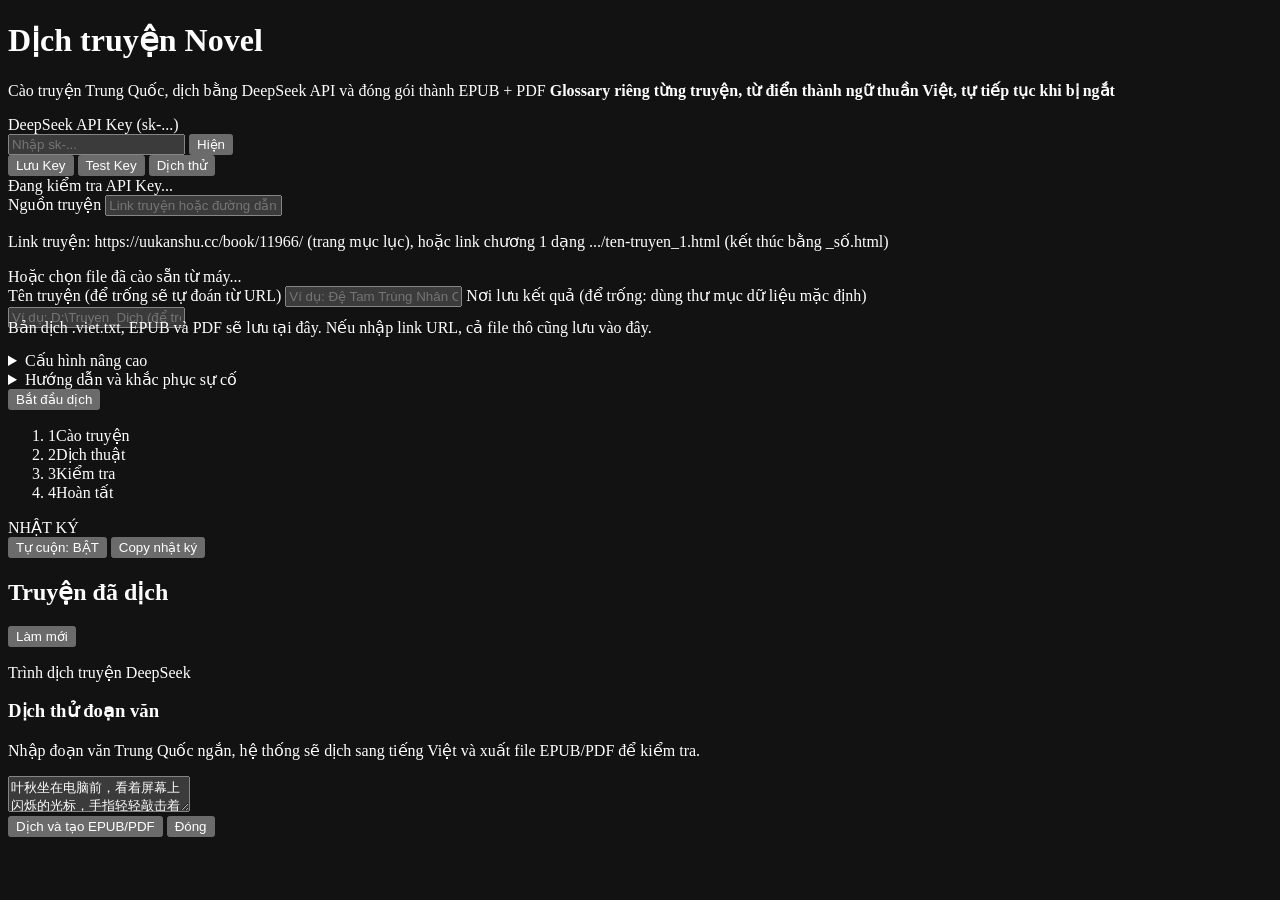
==== web/index.html @ 8a4da6ee "feat: add PDF generation support alongside EPUB for translated novels" ====
<!doctype html>
<html lang="vi">
<head>
    <meta charset="utf-8">
    <meta name="viewport" content="width=device-width, initial-scale=1, viewport-fit=cover">
    <meta name="color-scheme" content="dark">
    <meta name="theme-color" content="#0d0f17">
    <title>Trình dịch truyện DeepSeek</title>
    <link rel="icon" type="image/svg+xml" href="/assets/favicon.svg">
    <link rel="stylesheet" href="/assets/fonts/fonts.css">
    <link rel="stylesheet" href="/assets/app.css">
</head>
<body>
    <main class="container" id="app">
        <h1>Dịch truyện Novel</h1>
        <p class="subtitle">
            Cào truyện Trung Quốc, dịch bằng DeepSeek API và đóng gói thành EPUB + PDF
            <strong>Glossary riêng từng truyện, từ điển thành ngữ thuần Việt, tự tiếp tục khi bị ngắt</strong>
        </p>

        <div id="key-warning" class="result-box error key-warning" role="alert" hidden>
            <strong>Thiếu DEEPSEEK_API_KEY.</strong>
            Nhập API Key vào ô bên dưới rồi bấm <strong>Lưu Key</strong> để bắt đầu dịch.
        </div>

        <section class="card" aria-labelledby="key-label">
            <label id="key-label" for="api_key_input">DeepSeek API Key (sk-...)</label>
            <form class="key-row" id="key-form" autocomplete="off">
                <div class="key-field">
                    <input type="password" autocomplete="off" id="api_key_input" placeholder="Nhập sk-..." spellcheck="false">
                    <button type="button" class="key-toggle" id="btn-toggle-key" aria-controls="api_key_input" aria-pressed="false">Hiện</button>
                </div>
                <div class="key-actions">
                    <button type="button" class="btn-small primary" id="btn-save-key">Lưu Key</button>
                    <button type="button" class="btn-small" id="btn-test-key">Test Key</button>
                    <button type="button" class="btn-small accent" id="btn-test-translate">Dịch thử</button>
                </div>
            </form>
            <div class="key-status-row">
                <div class="key-status" id="key-status" role="status">Đang kiểm tra API Key...</div>
                <button type="button" class="console-btn" id="btn-copy-key-error" hidden>Copy lỗi</button>
            </div>
        </section>

        <form id="f">
            <label for="input_source">Nguồn truyện</label>
            <input name="input" id="input_source" placeholder="Link truyện hoặc đường dẫn file .txt thô" aria-describedby="source-hint" required>
            <p class="hint source-hint" id="source-hint">Link truyện: https://uukanshu.cc/book/11966/ (trang mục lục), hoặc link chương 1 dạng .../ten-truyen_1.html (kết thúc bằng _số.html)</p>
            <div class="file-upload-row">
                <label for="raw_file_input">Hoặc chọn file đã cào sẵn từ máy...</label>
                <input type="file" id="raw_file_input" accept=".txt,text/plain" hidden>
                <div class="file-status" id="raw_file_status" role="status" hidden></div>
            </div>

            <section class="cost-estimate" id="cost-estimate" aria-labelledby="cost-estimate-title" hidden>
                <h2 id="cost-estimate-title">Ước tính chi phí dịch toàn bộ</h2>
                <div class="cost-estimate-grid">
                    <div><span class="cost-label">Đã cào</span><strong id="estimate-crawled">-</strong></div>
                    <div><span class="cost-label">Tổng số chương</span><strong id="estimate-chapters">-</strong></div>
                    <div><span class="cost-label">Số ký tự nguồn</span><strong id="estimate-chars">-</strong></div>
                    <div class="cost-estimate-price"><span class="cost-label">Khoảng tiền</span><strong id="estimate-total">-</strong></div>
                </div>
                <div class="cost-estimate-balance" id="estimate-balance-row" hidden>
                    <span class="cost-label">Số dư API Key hiện có</span>
                    <strong id="estimate-balance">-</strong>
                    <span class="cost-estimate-balance-detail" id="estimate-balance-detail"></span>
                </div>
                <p class="cost-estimate-remaining" id="estimate-remaining" hidden></p>
                <ul class="cost-estimate-warnings" id="estimate-warnings"></ul>
            </section>

            <label for="title_input">Tên truyện <span class="label-hint">(để trống sẽ tự đoán từ URL)</span></label>
            <input name="title" id="title_input" placeholder="Ví dụ: Đệ Tam Trùng Nhân Cách">

            <label for="output_dir_input">Nơi lưu kết quả <span class="label-hint">(để trống: dùng thư mục dữ liệu mặc định)</span></label>
            <div class="dir-row">
                <input name="output_dir" id="output_dir_input" placeholder="Ví dụ: D:\Truyen_Dich (để trống: dùng mặc định)" spellcheck="false">
                <button type="button" class="btn-small" id="btn-pick-dir" hidden>Chọn thư mục</button>
            </div>
            <p class="hint" style="margin-top:-10px;margin-bottom:14px">Bản dịch .viet.txt, EPUB và PDF sẽ lưu tại đây. Nếu nhập link URL, cả file thô cũng lưu vào đây.</p>

            <details>
                <summary>Cấu hình nâng cao</summary>
                <div class="details-body">
                    <div class="advanced-grid">
                        <div>
                            <label for="author_input">Tác giả</label>
                            <input name="author" id="author_input" placeholder="Ví dụ: Thường Thư Hân">
                        </div>
                        <div>
                            <label for="model_select">Model dịch</label>
                            <select name="model" id="model_select">
                                <option value="deepseek-flash">deepseek-flash (khuyên dùng)</option>
                                <option value="deepseek-v4-pro">deepseek-v4-pro (đắt hơn ~3 lần)</option>
                            </select>
                        </div>
                        <div>
                            <label for="effort_select">Mức suy luận</label>
                            <select name="reasoning_effort" id="effort_select">
                                <option value="medium" selected>Trung bình (khuyên dùng)</option>
                                <option value="low">Thấp (rẻ hơn ~15%, thành ngữ kém hơn)</option>
                                <option value="max">Tối đa (chậm, đắt)</option>
                            </select>
                        </div>
                        <div>
                            <label for="workers_input">Số luồng dịch song song</label>
                            <input type="number" name="workers" id="workers_input" min="1" max="10" value="1">
                        </div>
                        <div>
                            <label for="temperature_input">Độ sáng tạo (Temperature)</label>
                            <input type="number" name="temperature" id="temperature_input" step="0.1" min="0" max="2" value="1.3">
                        </div>

                        <div class="col-span-2 stream-box">
                            <div class="checkbox-group">
                                <input type="checkbox" name="stream_mode" id="stream_mode">
                                <label for="stream_mode">Dịch theo số chương chưa dịch</label>
                            </div>
                            <p class="hint">Quét từ chương 1, bỏ qua chương đã dịch và dừng khi đủ số chương mới.</p>
                            <div class="stream-limit" id="stream-chapters-row" hidden>
                                <label for="chapters_input">Số chương cần dịch thêm:</label>
                                <input type="number" name="chapters" id="chapters_input" min="0" max="9999" value="20">
                                <span class="hint">(0 = đến hết)</span>
                            </div>
                        </div>

                        <div class="col-span-2">
                            <div class="checkbox-group">
                                <input type="checkbox" name="allow_peak" id="allow_peak">
                                <label for="allow_peak">Cho phép dịch trong giờ cao điểm (giá gấp đôi)</label>
                            </div>
                            <div class="checkbox-group">
                                <input type="checkbox" name="no_style_detect" id="no_style_detect">
                                <label for="no_style_detect">Không tự động phân tích văn phong</label>
                            </div>
                            <div class="checkbox-group">
                                <input type="checkbox" name="no_thinking" id="no_thinking">
                                <label for="no_thinking">Tắt Thinking Mode (không khuyến khích: thành ngữ sai nghĩa, sót chữ Hán)</label>
                            </div>
                        </div>
                    </div>
                </div>
            </details>

            <details>
                <summary>Hướng dẫn và khắc phục sự cố</summary>
                <div class="details-body help" id="help-body">
                    <div class="help-block">
                        <strong>Tự động khôi phục (Resume)</strong>
                        <p>Nếu cào hoặc dịch bị dừng giữa chừng (mất mạng, tắt app...), chỉ cần nhập lại thông tin cũ và bấm chạy lại. Các chương đã xong được giữ nguyên, hệ thống tiếp tục từ chương dang dở. Thông tin lần chạy trước được nhớ sẵn trong ô nhập.</p>
                    </div>
                    <div class="help-block" id="help-termux" hidden>
                        <strong>Kiểm tra tiến trình chạy ẩn (Termux)</strong>
                        <p>Mở cửa sổ Termux mới và nhập lệnh để kiểm tra Python có đang chạy không:</p>
                        <code>ps -ef | grep python</code>
                        <p>Xem nhật ký mới nhất:</p>
                        <code>tail -n 20 ~/novel/pipeline_*.log</code>
                        <p>Tắt cưỡng bức:</p>
                        <code>pkill -f python</code>
                    </div>
                    <div class="help-block" id="help-termux-files" hidden>
                        <strong>Lấy file EPUB/PDF ra điện thoại (Termux)</strong>
                        <p>Mọi file nằm trong thư mục <code class="inline">~/novel</code>. Đưa EPUB/PDF ra thư mục Download:</p>
                        <code>cp ~/novel/*.{epub,pdf} /sdcard/Download/</code>
                    </div>
                    <div class="help-block" id="help-desktop" hidden>
                        <strong>Vị trí lưu file (máy tính)</strong>
                        <p>Truyện thô, bản dịch, EPUB và PDF nằm trong thư mục: <code class="inline" id="help-data-dir"></code></p>
                        <p>Bấm "Mở thư mục dữ liệu" ở cuối trang để mở nhanh. EPUB và PDF đã dịch cũng hiện trong mục "Truyện đã dịch" bên dưới để tải về.</p>
                    </div>
                </div>
            </details>

            <div class="btn-group">
                <button type="submit" class="btn btn-start" id="btn-start">Bắt đầu dịch</button>
                <button type="button" class="btn btn-stop" id="btn-stop" hidden>Dừng lại</button>
            </div>
        </form>

        <ol class="steps" id="step-indicator" aria-label="Các bước xử lý">
            <li class="step" id="step-crawl"><span class="step-dot">1</span><span class="step-label">Cào truyện</span></li>
            <li class="step" id="step-translate"><span class="step-dot">2</span><span class="step-label">Dịch thuật</span></li>
            <li class="step" id="step-validate"><span class="step-dot">3</span><span class="step-label">Kiểm tra</span></li>
            <li class="step" id="step-done"><span class="step-dot">4</span><span class="step-label">Hoàn tất</span></li>
        </ol>

        <div class="progress-container" id="progress-area" role="status" aria-live="polite" hidden>
            <div class="progress-info">
                <span id="progress-text">Đang dịch...</span>
                <span id="progress-percent">0%</span>
            </div>
            <div class="progress-bar-bg">
                <div class="progress-bar" id="progress-bar"></div>
            </div>
            <div class="file-info" id="file-info"></div>
        </div>
        <div class="cost-spent" id="cost-spent" role="status" hidden></div>

        <div class="result-box" id="result" role="status" hidden></div>

        <div class="error-report" id="error-report" hidden>
            <div class="error-report-head">
                <span>CHI TIẾT LỖI</span>
                <button type="button" class="console-btn" id="btn-copy-error">Copy báo cáo lỗi</button>
            </div>
            <pre id="error-detail-text"></pre>
        </div>

        <div class="console-header">
            <span>NHẬT KÝ</span>
            <div class="console-controls">
                <button type="button" class="console-btn active" id="btn-scroll" aria-pressed="true">Tự cuộn: BẬT</button>
                <button type="button" class="console-btn" id="btn-copy">Copy nhật ký</button>
            </div>
        </div>
        <pre id="log" aria-label="Nhật ký chạy"></pre>

        <section class="library" aria-labelledby="library-title">
            <div class="library-head">
                <h2 id="library-title">Truyện đã dịch</h2>
                <button type="button" class="console-btn" id="btn-refresh-library">Làm mới</button>
            </div>
            <ul class="library-list" id="library-list"></ul>
        </section>

        <footer class="app-footer">
            <div class="footer-meta">
                <div id="footer-version">Trình dịch truyện DeepSeek</div>
                <div id="footer-dir" hidden></div>
            </div>
            <div class="footer-actions">
                <button type="button" class="btn-small" id="btn-open-dir" hidden>Mở thư mục dữ liệu</button>
                <button type="button" class="btn-small danger" id="btn-quit" hidden>Thoát ứng dụng</button>
            </div>
        </footer>
    </main>

    <div class="notice" id="notice" role="status" aria-live="polite" hidden></div>

    <div class="modal-overlay" id="test-modal" role="dialog" aria-modal="true" aria-labelledby="test-title">
        <div class="modal-box">
            <h3 id="test-title">Dịch thử đoạn văn</h3>
            <p class="hint">Nhập đoạn văn Trung Quốc ngắn, hệ thống sẽ dịch sang tiếng Việt và xuất file EPUB/PDF để kiểm tra.</p>
            <textarea id="test-text" aria-label="Văn bản tiếng Trung" placeholder="Nhập văn bản tiếng Trung...">叶秋坐在电脑前，看着屏幕上闪烁的光标，手指轻轻敲击着键盘。窗外的阳光透过窗帘的缝隙洒进来，在地板上画出一道金色的光线。他深吸一口气，开始敲下第一行字。</textarea>
            <div class="modal-btn-row">
                <button type="button" class="btn btn-start" id="btn-run-test">Dịch và tạo EPUB/PDF</button>
                <button type="button" class="btn-small" id="btn-close-modal">Đóng</button>
            </div>
            <div class="modal-result" id="test-result" hidden></div>
            <button type="button" class="console-btn" id="btn-copy-test-error" hidden style="margin-top:10px">Copy lỗi để sửa</button>
        </div>
    </div>

    <script src="/assets/app.js"></script>
</body>
</html>
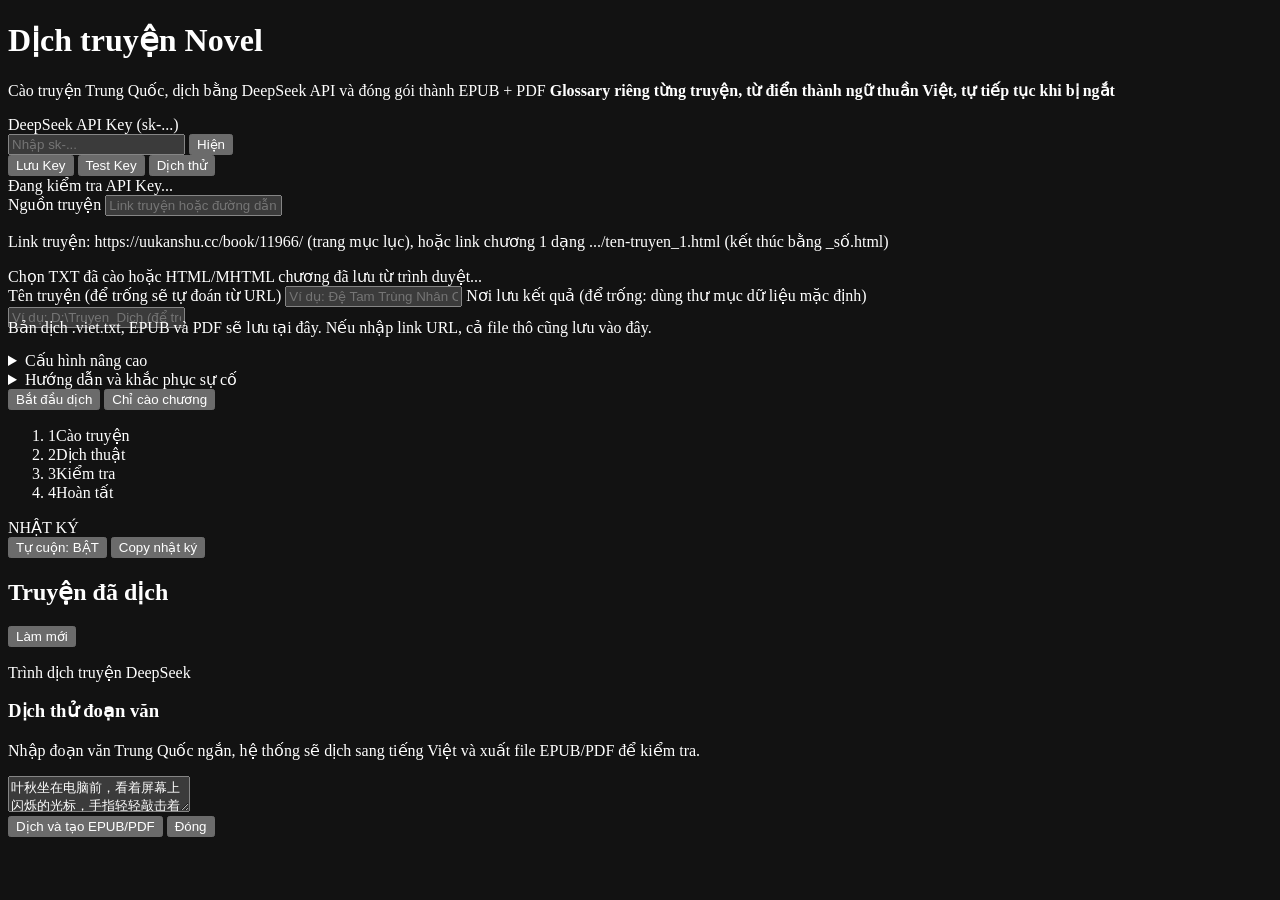
==== commit 3c9a84a7: "feat: implement hybrid crawler session with curl_cffi and Playwright fallback" ====
--- a/web/index.html
+++ b/web/index.html
@@ -20,7 +20,7 @@
 
         <div id="key-warning" class="result-box error key-warning" role="alert" hidden>
             <strong>Thiếu DEEPSEEK_API_KEY.</strong>
-            Nhập API Key vào ô bên dưới rồi bấm <strong>Lưu Key</strong> để bắt đầu dịch.
+            Cần API Key để dịch. Chế độ <strong>Chỉ cào chương</strong> không cần API Key.
         </div>
 
         <section class="card" aria-labelledby="key-label">
@@ -47,8 +47,8 @@
             <input name="input" id="input_source" placeholder="Link truyện hoặc đường dẫn file .txt thô" aria-describedby="source-hint" required>
             <p class="hint source-hint" id="source-hint">Link truyện: https://uukanshu.cc/book/11966/ (trang mục lục), hoặc link chương 1 dạng .../ten-truyen_1.html (kết thúc bằng _số.html)</p>
             <div class="file-upload-row">
-                <label for="raw_file_input">Hoặc chọn file đã cào sẵn từ máy...</label>
-                <input type="file" id="raw_file_input" accept=".txt,text/plain" hidden>
+                <label for="raw_file_input">Chọn TXT đã cào hoặc HTML/MHTML chương đã lưu từ trình duyệt...</label>
+                <input type="file" id="raw_file_input" accept=".txt,.html,.htm,.mht,.mhtml,text/plain,text/html,multipart/related" multiple hidden>
                 <div class="file-status" id="raw_file_status" role="status" hidden></div>
             </div>
 
@@ -173,6 +173,7 @@
 
             <div class="btn-group">
                 <button type="submit" class="btn btn-start" id="btn-start">Bắt đầu dịch</button>
+                <button type="submit" class="btn-small" id="btn-crawl-only" data-mode="crawl_only">Chỉ cào chương</button>
                 <button type="button" class="btn btn-stop" id="btn-stop" hidden>Dừng lại</button>
             </div>
         </form>
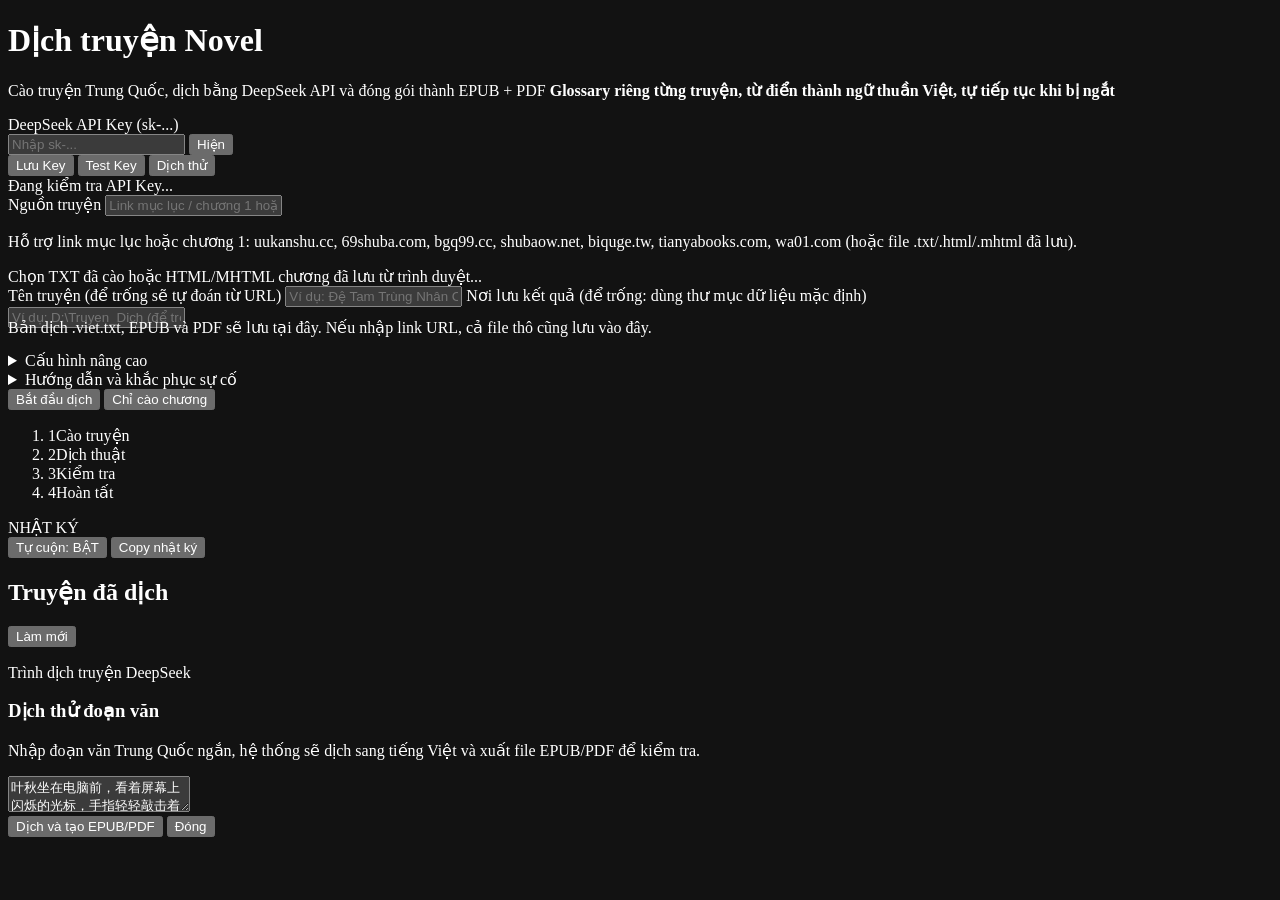
==== commit 3b4a98cf: "feat: add smart packaging synchronization and auto-title resolution across pipeline GUI and build to" ====
--- a/web/index.html
+++ b/web/index.html
@@ -44,8 +44,8 @@
 
         <form id="f">
             <label for="input_source">Nguồn truyện</label>
-            <input name="input" id="input_source" placeholder="Link truyện hoặc đường dẫn file .txt thô" aria-describedby="source-hint" required>
-            <p class="hint source-hint" id="source-hint">Link truyện: https://uukanshu.cc/book/11966/ (trang mục lục), hoặc link chương 1 dạng .../ten-truyen_1.html (kết thúc bằng _số.html)</p>
+            <input name="input" id="input_source" placeholder="Link mục lục / chương 1 hoặc đường dẫn file .txt thô" aria-describedby="source-hint" required>
+            <p class="hint source-hint" id="source-hint">Hỗ trợ link mục lục hoặc chương 1: uukanshu.cc, 69shuba.com, bgq99.cc, shubaow.net, biquge.tw, tianyabooks.com, wa01.com (hoặc file .txt/.html/.mhtml đã lưu).</p>
             <div class="file-upload-row">
                 <label for="raw_file_input">Chọn TXT đã cào hoặc HTML/MHTML chương đã lưu từ trình duyệt...</label>
                 <input type="file" id="raw_file_input" accept=".txt,.html,.htm,.mht,.mhtml,text/plain,text/html,multipart/related" multiple hidden>
@@ -146,22 +146,21 @@
                 <summary>Hướng dẫn và khắc phục sự cố</summary>
                 <div class="details-body help" id="help-body">
                     <div class="help-block">
-                        <strong>Tự động khôi phục (Resume)</strong>
-                        <p>Nếu cào hoặc dịch bị dừng giữa chừng (mất mạng, tắt app...), chỉ cần nhập lại thông tin cũ và bấm chạy lại. Các chương đã xong được giữ nguyên, hệ thống tiếp tục từ chương dang dở. Thông tin lần chạy trước được nhớ sẵn trong ô nhập.</p>
+                        <strong>Tự động khôi phục (Resume) và đóng gói thông minh</strong>
+                        <p>Nếu cào hoặc dịch bị dừng giữa chừng (mất mạng, tắt app...), chỉ cần nhập lại thông tin cũ và bấm chạy lại. Các chương đã xong được giữ nguyên, hệ thống tiếp tục từ chương dang dở và tự động bỏ qua bước đóng gói lại nếu file EPUB/PDF đã khớp bản dịch mới nhất.</p>
                     </div>
                     <div class="help-block" id="help-termux" hidden>
-                        <strong>Kiểm tra tiến trình chạy ẩn (Termux)</strong>
-                        <p>Mở cửa sổ Termux mới và nhập lệnh để kiểm tra Python có đang chạy không:</p>
-                        <code>ps -ef | grep python</code>
-                        <p>Xem nhật ký mới nhất:</p>
-                        <code>tail -n 20 ~/novel/pipeline_*.log</code>
-                        <p>Tắt cưỡng bức:</p>
-                        <code>pkill -f python</code>
+                        <strong>Chạy và kiểm tra tiến trình trên Termux</strong>
+                        <p>Khởi chạy giao diện web hoặc cập nhật trên Termux:</p>
+                        <code>bash ~/novel/update_termux.sh</code>
+                        <p>Xem nhật ký máy chủ web hoặc kiểm tra tiến trình Python:</p>
+                        <code>tail -n 30 ~/novel/web_gui.log &amp;&amp; ps -ef | grep python</code>
+                        <p>Với trang chặn Cloudflare Turnstile (như biquge.tw), có thể lưu trang chương từ trình duyệt thành file HTML/MHTML rồi chọn ở nút tải file phía trên, hoặc cài Chromium headless trên Termux (<code class="inline">pkg install tur-repo &amp;&amp; pkg install chromium</code>).</p>
                     </div>
                     <div class="help-block" id="help-termux-files" hidden>
                         <strong>Lấy file EPUB/PDF ra điện thoại (Termux)</strong>
-                        <p>Mọi file nằm trong thư mục <code class="inline">~/novel</code>. Đưa EPUB/PDF ra thư mục Download:</p>
-                        <code>cp ~/novel/*.{epub,pdf} /sdcard/Download/</code>
+                        <p>Khi dịch xong, ứng dụng tự động chép EPUB/PDF ra thư mục <code class="inline">Documents</code> hoặc <code class="inline">Download</code> của điện thoại (nếu đã chạy <code class="inline">termux-setup-storage</code>). Bạn cũng có thể tải trực tiếp ở mục "Truyện đã dịch" bên dưới hoặc chép thủ công:</p>
+                        <code>cp ~/novel/*.{epub,pdf} ~/storage/shared/Download/</code>
                     </div>
                     <div class="help-block" id="help-desktop" hidden>
                         <strong>Vị trí lưu file (máy tính)</strong>
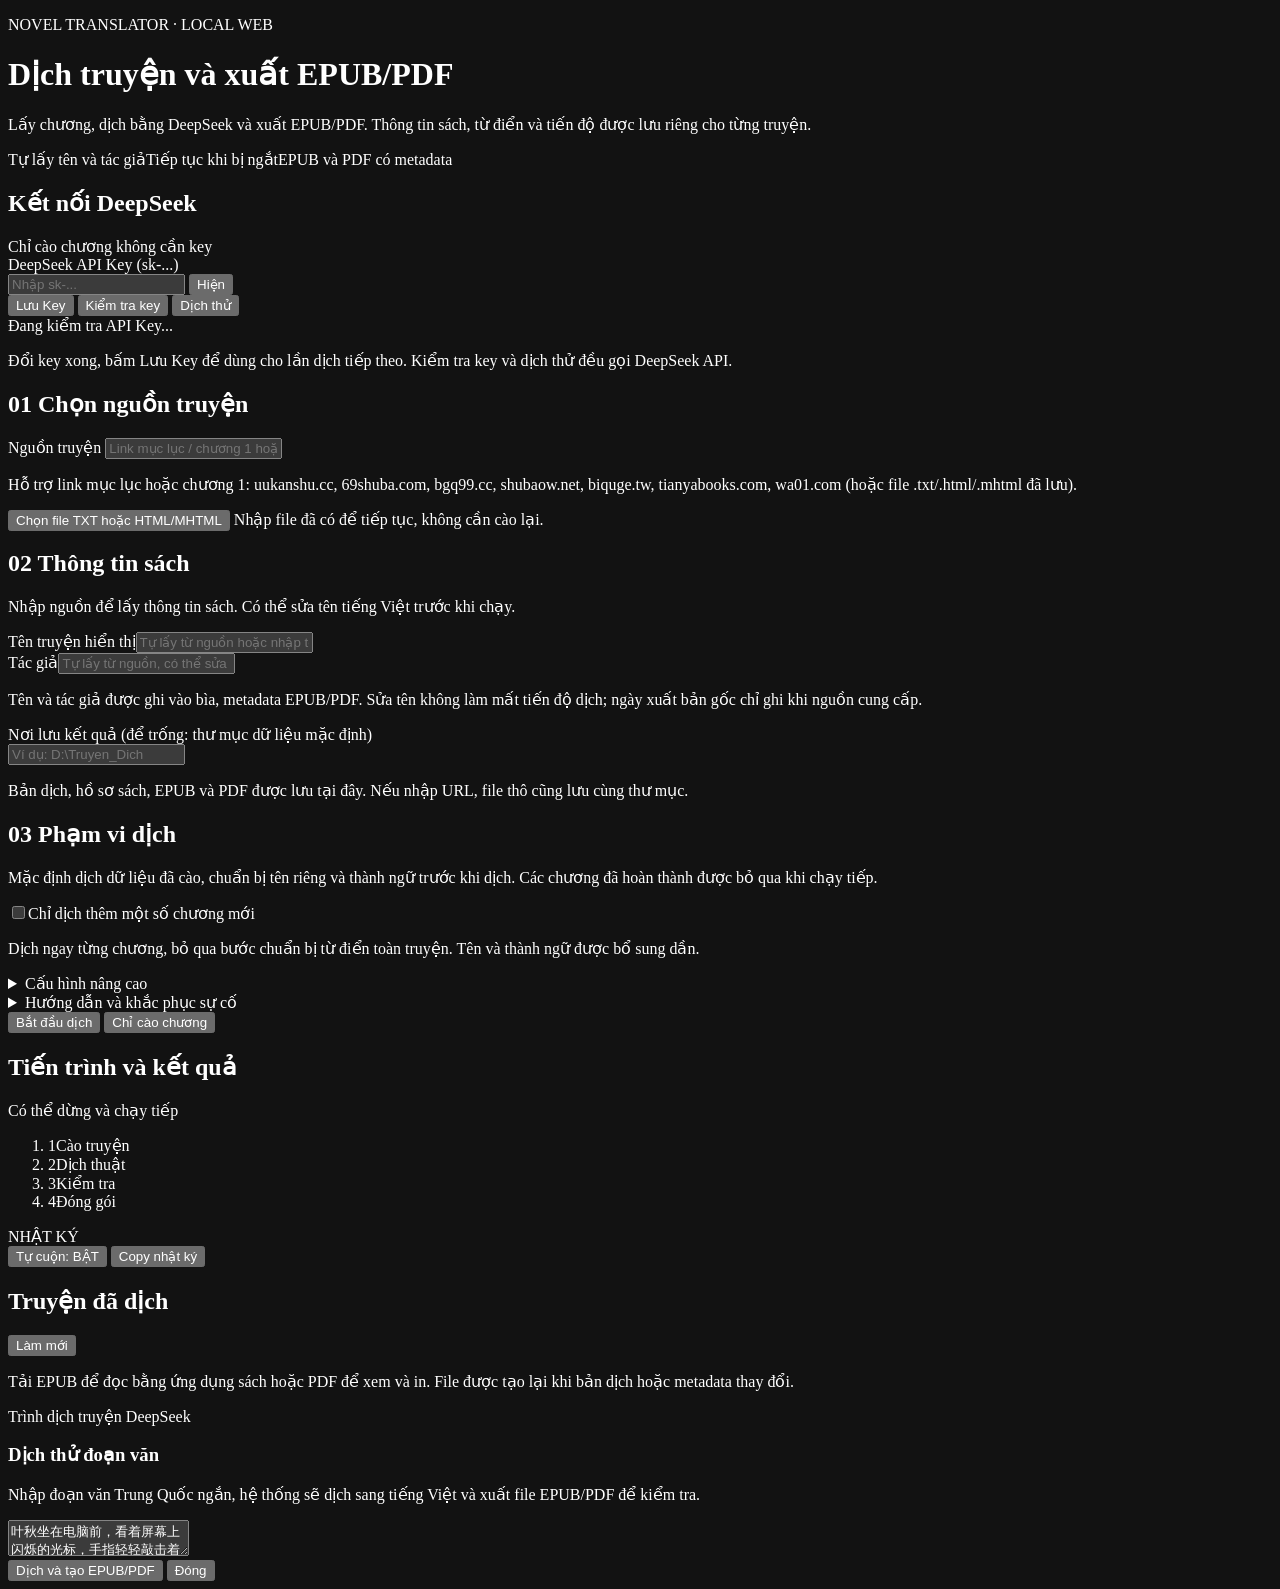
==== commit 4d6ef110: "feat: add novel metadata management and web UI for book translation" ====
--- a/web/index.html
+++ b/web/index.html
@@ -12,18 +12,22 @@
 </head>
 <body>
     <main class="container" id="app">
-        <h1>Dịch truyện Novel</h1>
-        <p class="subtitle">
-            Cào truyện Trung Quốc, dịch bằng DeepSeek API và đóng gói thành EPUB + PDF
-            <strong>Glossary riêng từng truyện, từ điển thành ngữ thuần Việt, tự tiếp tục khi bị ngắt</strong>
-        </p>
+        <header class="app-header">
+            <p class="eyebrow">NOVEL TRANSLATOR · LOCAL WEB</p>
+            <h1>Dịch truyện và xuất EPUB/PDF</h1>
+            <p class="subtitle">Lấy chương, dịch bằng DeepSeek và xuất EPUB/PDF. Thông tin sách, từ điển và tiến độ được lưu riêng cho từng truyện.</p>
+            <div class="feature-labels" aria-label="Tính năng chính">
+                <span>Tự lấy tên và tác giả</span><span>Tiếp tục khi bị ngắt</span><span>EPUB và PDF có metadata</span>
+            </div>
+        </header>
 
         <div id="key-warning" class="result-box error key-warning" role="alert" hidden>
-            <strong>Thiếu DEEPSEEK_API_KEY.</strong>
+            <strong>Chưa lưu DeepSeek API Key.</strong>
             Cần API Key để dịch. Chế độ <strong>Chỉ cào chương</strong> không cần API Key.
         </div>
 
         <section class="card" aria-labelledby="key-label">
+            <div class="section-heading"><h2>Kết nối DeepSeek</h2><span class="section-note">Chỉ cào chương không cần key</span></div>
             <label id="key-label" for="api_key_input">DeepSeek API Key (sk-...)</label>
             <form class="key-row" id="key-form" autocomplete="off">
                 <div class="key-field">
@@ -32,7 +36,7 @@
                 </div>
                 <div class="key-actions">
                     <button type="button" class="btn-small primary" id="btn-save-key">Lưu Key</button>
-                    <button type="button" class="btn-small" id="btn-test-key">Test Key</button>
+                    <button type="button" class="btn-small" id="btn-test-key">Kiểm tra key</button>
                     <button type="button" class="btn-small accent" id="btn-test-translate">Dịch thử</button>
                 </div>
             </form>
@@ -40,88 +44,113 @@
                 <div class="key-status" id="key-status" role="status">Đang kiểm tra API Key...</div>
                 <button type="button" class="console-btn" id="btn-copy-key-error" hidden>Copy lỗi</button>
             </div>
+            <p class="hint">Đổi key xong, bấm Lưu Key để dùng cho lần dịch tiếp theo. Kiểm tra key và dịch thử đều gọi DeepSeek API.</p>
+            <div class="cost-estimate-balance" id="estimate-balance-row" hidden>
+                <div class="balance-main"><span class="cost-label">Số dư key đang nhập</span><strong id="estimate-balance">-</strong></div>
+                <button type="button" class="btn-small" id="btn-refresh-balance">Cập nhật số dư</button>
+                <span class="cost-estimate-balance-detail" id="estimate-balance-detail"></span>
+                <span class="hint" id="balance-updated">Tự cập nhật mỗi 30 giây khi trang đang mở.</span>
+            </div>
         </section>
 
         <form id="f">
+            <section class="form-section" aria-labelledby="source-section-title">
+            <div class="section-heading"><h2 id="source-section-title"><span class="section-number">01</span> Chọn nguồn truyện</h2></div>
             <label for="input_source">Nguồn truyện</label>
             <input name="input" id="input_source" placeholder="Link mục lục / chương 1 hoặc đường dẫn file .txt thô" aria-describedby="source-hint" required>
             <p class="hint source-hint" id="source-hint">Hỗ trợ link mục lục hoặc chương 1: uukanshu.cc, 69shuba.com, bgq99.cc, shubaow.net, biquge.tw, tianyabooks.com, wa01.com (hoặc file .txt/.html/.mhtml đã lưu).</p>
             <div class="file-upload-row">
-                <label for="raw_file_input">Chọn TXT đã cào hoặc HTML/MHTML chương đã lưu từ trình duyệt...</label>
+                <button type="button" class="btn-small" id="btn-upload-raw">Chọn file TXT hoặc HTML/MHTML</button>
                 <input type="file" id="raw_file_input" accept=".txt,.html,.htm,.mht,.mhtml,text/plain,text/html,multipart/related" multiple hidden>
+                <span class="hint">Nhập file đã có để tiếp tục, không cần cào lại.</span>
                 <div class="file-status" id="raw_file_status" role="status" hidden></div>
             </div>
-
+            </section>
+
+            <section class="form-section" aria-labelledby="book-section-title">
+                <div class="section-heading"><h2 id="book-section-title"><span class="section-number">02</span> Thông tin sách</h2></div>
+                <p class="hint metadata-status" id="book-metadata-status" role="status" aria-live="polite">Nhập nguồn để lấy thông tin sách. Có thể sửa tên tiếng Việt trước khi chạy.</p>
+                <div class="book-fields">
+                    <div><label for="title_input">Tên truyện hiển thị</label><input name="title" id="title_input" placeholder="Tự lấy từ nguồn hoặc nhập tên tiếng Việt"></div>
+                    <div><label for="author_input">Tác giả</label><input name="author" id="author_input" placeholder="Tự lấy từ nguồn, có thể sửa"></div>
+                </div>
+                <details class="book-profile" id="book-profile" hidden>
+                    <summary>Thông tin gốc và bản xuất đã lưu</summary>
+                    <dl class="metadata-grid">
+                        <div><dt>Tên gốc</dt><dd id="book-original-title">Chưa có</dd></div>
+                        <div><dt>Tác giả gốc</dt><dd id="book-original-author">Chưa có</dd></div>
+                        <div><dt>Nguồn</dt><dd id="book-source">Chưa có</dd></div>
+                        <div><dt>Ngày xuất bản gốc</dt><dd id="book-publication-date">Nguồn chưa cung cấp</dd></div>
+                        <div><dt>Tạo bản xuất lần đầu</dt><dd id="book-export-created">Chưa tạo bản xuất</dd></div>
+                        <div><dt>Cập nhật bản xuất</dt><dd id="book-export-updated">Chưa tạo bản xuất</dd></div>
+                        <div><dt>Số chương đã xuất</dt><dd id="book-exported-chapters">Chưa tạo bản xuất</dd></div>
+                        <div><dt>Cấu hình model đã lưu</dt><dd id="book-model">Chưa có dữ liệu</dd></div>
+                        <div class="metadata-wide"><dt>ID sách ổn định</dt><dd id="book-identifier">Được tạo khi bắt đầu chạy</dd></div>
+                    </dl>
+                </details>
+                <p class="hint">Tên và tác giả được ghi vào bìa, metadata EPUB/PDF. Sửa tên không làm mất tiến độ dịch; ngày xuất bản gốc chỉ ghi khi nguồn cung cấp.</p>
+                <label for="output_dir_input">Nơi lưu kết quả <span class="label-hint">(để trống: thư mục dữ liệu mặc định)</span></label>
+                <div class="dir-row">
+                    <input name="output_dir" id="output_dir_input" placeholder="Ví dụ: D:\Truyen_Dich" spellcheck="false">
+                    <button type="button" class="btn-small" id="btn-pick-dir" hidden>Chọn thư mục</button>
+                </div>
+                <p class="hint">Bản dịch, hồ sơ sách, EPUB và PDF được lưu tại đây. Nếu nhập URL, file thô cũng lưu cùng thư mục.</p>
+            </section>
+
+            <section class="form-section" aria-labelledby="scope-section-title">
+                <div class="section-heading"><h2 id="scope-section-title"><span class="section-number">03</span> Phạm vi dịch</h2></div>
+                <p class="hint">Mặc định dịch dữ liệu đã cào, chuẩn bị tên riêng và thành ngữ trước khi dịch. Các chương đã hoàn thành được bỏ qua khi chạy tiếp.</p>
+                <div class="stream-box">
+                    <div class="checkbox-group"><input type="checkbox" name="stream_mode" id="stream_mode"><label for="stream_mode">Chỉ dịch thêm một số chương mới</label></div>
+                    <p class="hint">Dịch ngay từng chương, bỏ qua bước chuẩn bị từ điển toàn truyện. Tên và thành ngữ được bổ sung dần.</p>
+                    <div class="stream-limit" id="stream-chapters-row" hidden>
+                        <label for="chapters_input">Số chương mới:</label>
+                        <input type="number" name="chapters" id="chapters_input" min="0" max="9999" value="20">
+                        <span class="hint">0 = đến hết dữ liệu</span>
+                    </div>
+                </div>
+            </section>
             <section class="cost-estimate" id="cost-estimate" aria-labelledby="cost-estimate-title" hidden>
-                <h2 id="cost-estimate-title">Ước tính chi phí dịch toàn bộ</h2>
+                <h2 id="cost-estimate-title">Ước tính cho toàn bộ dữ liệu nguồn</h2>
+                <p class="hint">Đây là khoảng tham khảo, chưa phải số tiền đã tiêu. Bật giới hạn chương không đổi phạm vi của bảng này.</p>
                 <div class="cost-estimate-grid">
                     <div><span class="cost-label">Đã cào</span><strong id="estimate-crawled">-</strong></div>
                     <div><span class="cost-label">Tổng số chương</span><strong id="estimate-chapters">-</strong></div>
                     <div><span class="cost-label">Số ký tự nguồn</span><strong id="estimate-chars">-</strong></div>
                     <div class="cost-estimate-price"><span class="cost-label">Khoảng tiền</span><strong id="estimate-total">-</strong></div>
                 </div>
-                <div class="cost-estimate-balance" id="estimate-balance-row" hidden>
-                    <span class="cost-label">Số dư API Key hiện có</span>
-                    <strong id="estimate-balance">-</strong>
-                    <span class="cost-estimate-balance-detail" id="estimate-balance-detail"></span>
-                </div>
                 <p class="cost-estimate-remaining" id="estimate-remaining" hidden></p>
                 <ul class="cost-estimate-warnings" id="estimate-warnings"></ul>
             </section>
 
-            <label for="title_input">Tên truyện <span class="label-hint">(để trống sẽ tự đoán từ URL)</span></label>
-            <input name="title" id="title_input" placeholder="Ví dụ: Đệ Tam Trùng Nhân Cách">
-
-            <label for="output_dir_input">Nơi lưu kết quả <span class="label-hint">(để trống: dùng thư mục dữ liệu mặc định)</span></label>
-            <div class="dir-row">
-                <input name="output_dir" id="output_dir_input" placeholder="Ví dụ: D:\Truyen_Dich (để trống: dùng mặc định)" spellcheck="false">
-                <button type="button" class="btn-small" id="btn-pick-dir" hidden>Chọn thư mục</button>
-            </div>
-            <p class="hint" style="margin-top:-10px;margin-bottom:14px">Bản dịch .viet.txt, EPUB và PDF sẽ lưu tại đây. Nếu nhập link URL, cả file thô cũng lưu vào đây.</p>
-
-            <details>
+            <details id="advanced-settings">
                 <summary>Cấu hình nâng cao</summary>
                 <div class="details-body">
                     <div class="advanced-grid">
                         <div>
-                            <label for="author_input">Tác giả</label>
-                            <input name="author" id="author_input" placeholder="Ví dụ: Thường Thư Hân">
-                        </div>
-                        <div>
                             <label for="model_select">Model dịch</label>
                             <select name="model" id="model_select">
-                                <option value="deepseek-flash">deepseek-flash (khuyên dùng)</option>
-                                <option value="deepseek-v4-pro">deepseek-v4-pro (đắt hơn ~3 lần)</option>
+                                <option value="deepseek-flash">DeepSeek Flash · mặc định</option>
+                                <option value="deepseek-v4-pro">DeepSeek Pro</option>
                             </select>
                         </div>
                         <div>
                             <label for="effort_select">Mức suy luận</label>
                             <select name="reasoning_effort" id="effort_select">
-                                <option value="medium" selected>Trung bình (khuyên dùng)</option>
-                                <option value="low">Thấp (rẻ hơn ~15%, thành ngữ kém hơn)</option>
+                                <option value="medium" selected>Cao · mặc định</option>
+                                <option value="low">Thấp</option>
                                 <option value="max">Tối đa (chậm, đắt)</option>
                             </select>
                         </div>
                         <div>
                             <label for="workers_input">Số luồng dịch song song</label>
                             <input type="number" name="workers" id="workers_input" min="1" max="10" value="1">
-                        </div>
-                        <div>
-                            <label for="temperature_input">Độ sáng tạo (Temperature)</label>
+                            <p class="hint">1 luồng giúp đồng bộ tên mới giữa các chương. Nhiều luồng có thể làm tên riêng kém nhất quán.</p>
+                        </div>
+                        <div>
+                            <label for="temperature_input">Temperature khi tắt suy luận</label>
                             <input type="number" name="temperature" id="temperature_input" step="0.1" min="0" max="2" value="1.3">
-                        </div>
-
-                        <div class="col-span-2 stream-box">
-                            <div class="checkbox-group">
-                                <input type="checkbox" name="stream_mode" id="stream_mode">
-                                <label for="stream_mode">Dịch theo số chương chưa dịch</label>
-                            </div>
-                            <p class="hint">Quét từ chương 1, bỏ qua chương đã dịch và dừng khi đủ số chương mới.</p>
-                            <div class="stream-limit" id="stream-chapters-row" hidden>
-                                <label for="chapters_input">Số chương cần dịch thêm:</label>
-                                <input type="number" name="chapters" id="chapters_input" min="0" max="9999" value="20">
-                                <span class="hint">(0 = đến hết)</span>
-                            </div>
+                            <p class="hint" id="temperature-hint">Không áp dụng khi đang bật suy luận.</p>
                         </div>
 
                         <div class="col-span-2">
@@ -135,7 +164,7 @@
                             </div>
                             <div class="checkbox-group">
                                 <input type="checkbox" name="no_thinking" id="no_thinking">
-                                <label for="no_thinking">Tắt Thinking Mode (không khuyến khích: thành ngữ sai nghĩa, sót chữ Hán)</label>
+                                <label for="no_thinking">Tắt suy luận (chất lượng có thể giảm; nên dịch thử trước)</label>
                             </div>
                         </div>
                     </div>
@@ -177,11 +206,13 @@
             </div>
         </form>
 
+        <section class="run-section" aria-labelledby="run-title">
+        <div class="section-heading"><h2 id="run-title">Tiến trình và kết quả</h2><span class="section-note">Có thể dừng và chạy tiếp</span></div>
         <ol class="steps" id="step-indicator" aria-label="Các bước xử lý">
             <li class="step" id="step-crawl"><span class="step-dot">1</span><span class="step-label">Cào truyện</span></li>
             <li class="step" id="step-translate"><span class="step-dot">2</span><span class="step-label">Dịch thuật</span></li>
             <li class="step" id="step-validate"><span class="step-dot">3</span><span class="step-label">Kiểm tra</span></li>
-            <li class="step" id="step-done"><span class="step-dot">4</span><span class="step-label">Hoàn tất</span></li>
+            <li class="step" id="step-done"><span class="step-dot">4</span><span class="step-label">Đóng gói</span></li>
         </ol>
 
         <div class="progress-container" id="progress-area" role="status" aria-live="polite" hidden>
@@ -214,12 +245,14 @@
             </div>
         </div>
         <pre id="log" aria-label="Nhật ký chạy"></pre>
+        </section>
 
         <section class="library" aria-labelledby="library-title">
             <div class="library-head">
                 <h2 id="library-title">Truyện đã dịch</h2>
                 <button type="button" class="console-btn" id="btn-refresh-library">Làm mới</button>
             </div>
+            <p class="hint library-hint">Tải EPUB để đọc bằng ứng dụng sách hoặc PDF để xem và in. File được tạo lại khi bản dịch hoặc metadata thay đổi.</p>
             <ul class="library-list" id="library-list"></ul>
         </section>
 
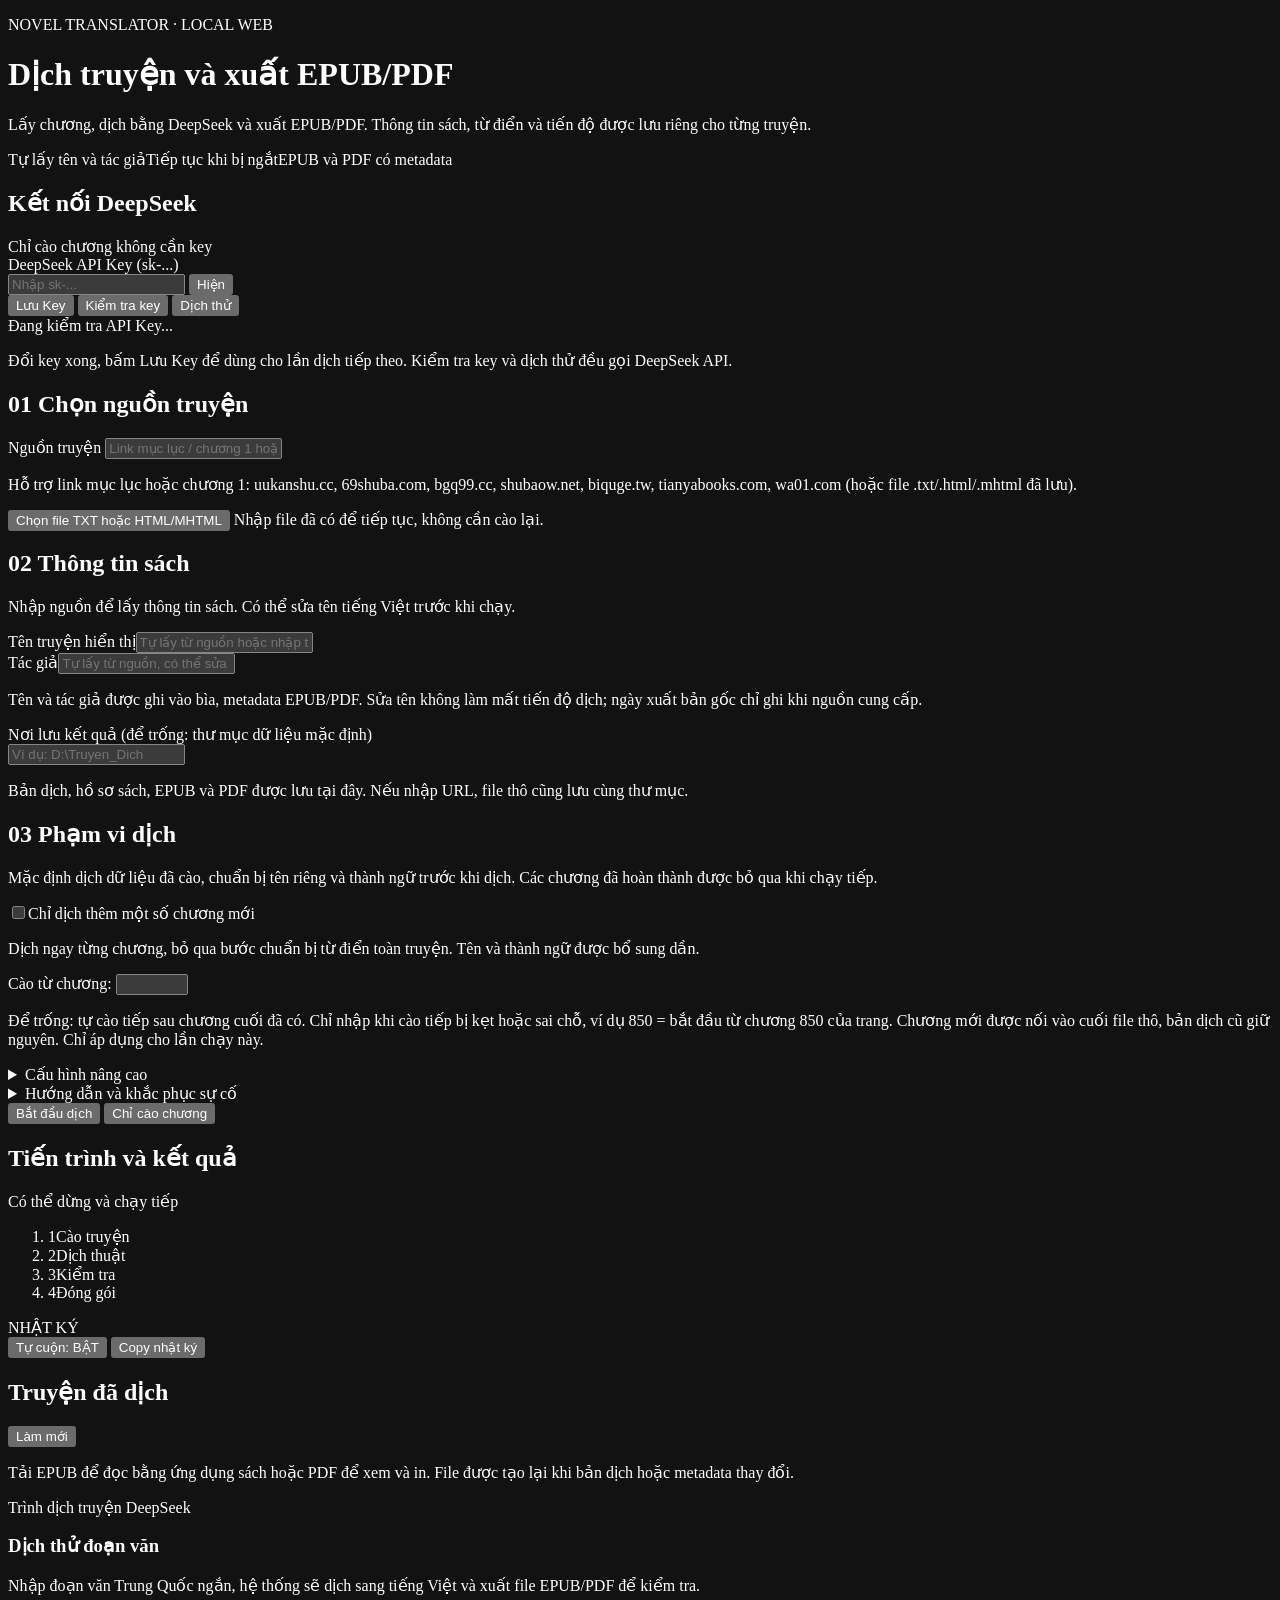
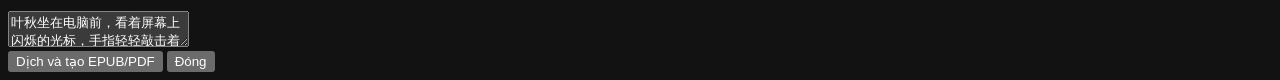
==== commit b12451f4: "feat: add custom chapter start index and improved resume logic for crawler" ====
--- a/web/index.html
+++ b/web/index.html
@@ -109,6 +109,13 @@
                         <span class="hint">0 = đến hết dữ liệu</span>
                     </div>
                 </div>
+                <div class="stream-box">
+                    <div class="stream-limit from-chapter-row">
+                        <label for="from_chapter_input">Cào từ chương:</label>
+                        <input type="number" name="from_chapter" id="from_chapter_input" min="1" max="99999">
+                    </div>
+                    <p class="hint">Để trống: tự cào tiếp sau chương cuối đã có. Chỉ nhập khi cào tiếp bị kẹt hoặc sai chỗ, ví dụ 850 = bắt đầu từ chương 850 của trang. Chương mới được nối vào cuối file thô, bản dịch cũ giữ nguyên. Chỉ áp dụng cho lần chạy này.</p>
+                </div>
             </section>
             <section class="cost-estimate" id="cost-estimate" aria-labelledby="cost-estimate-title" hidden>
                 <h2 id="cost-estimate-title">Ước tính cho toàn bộ dữ liệu nguồn</h2>
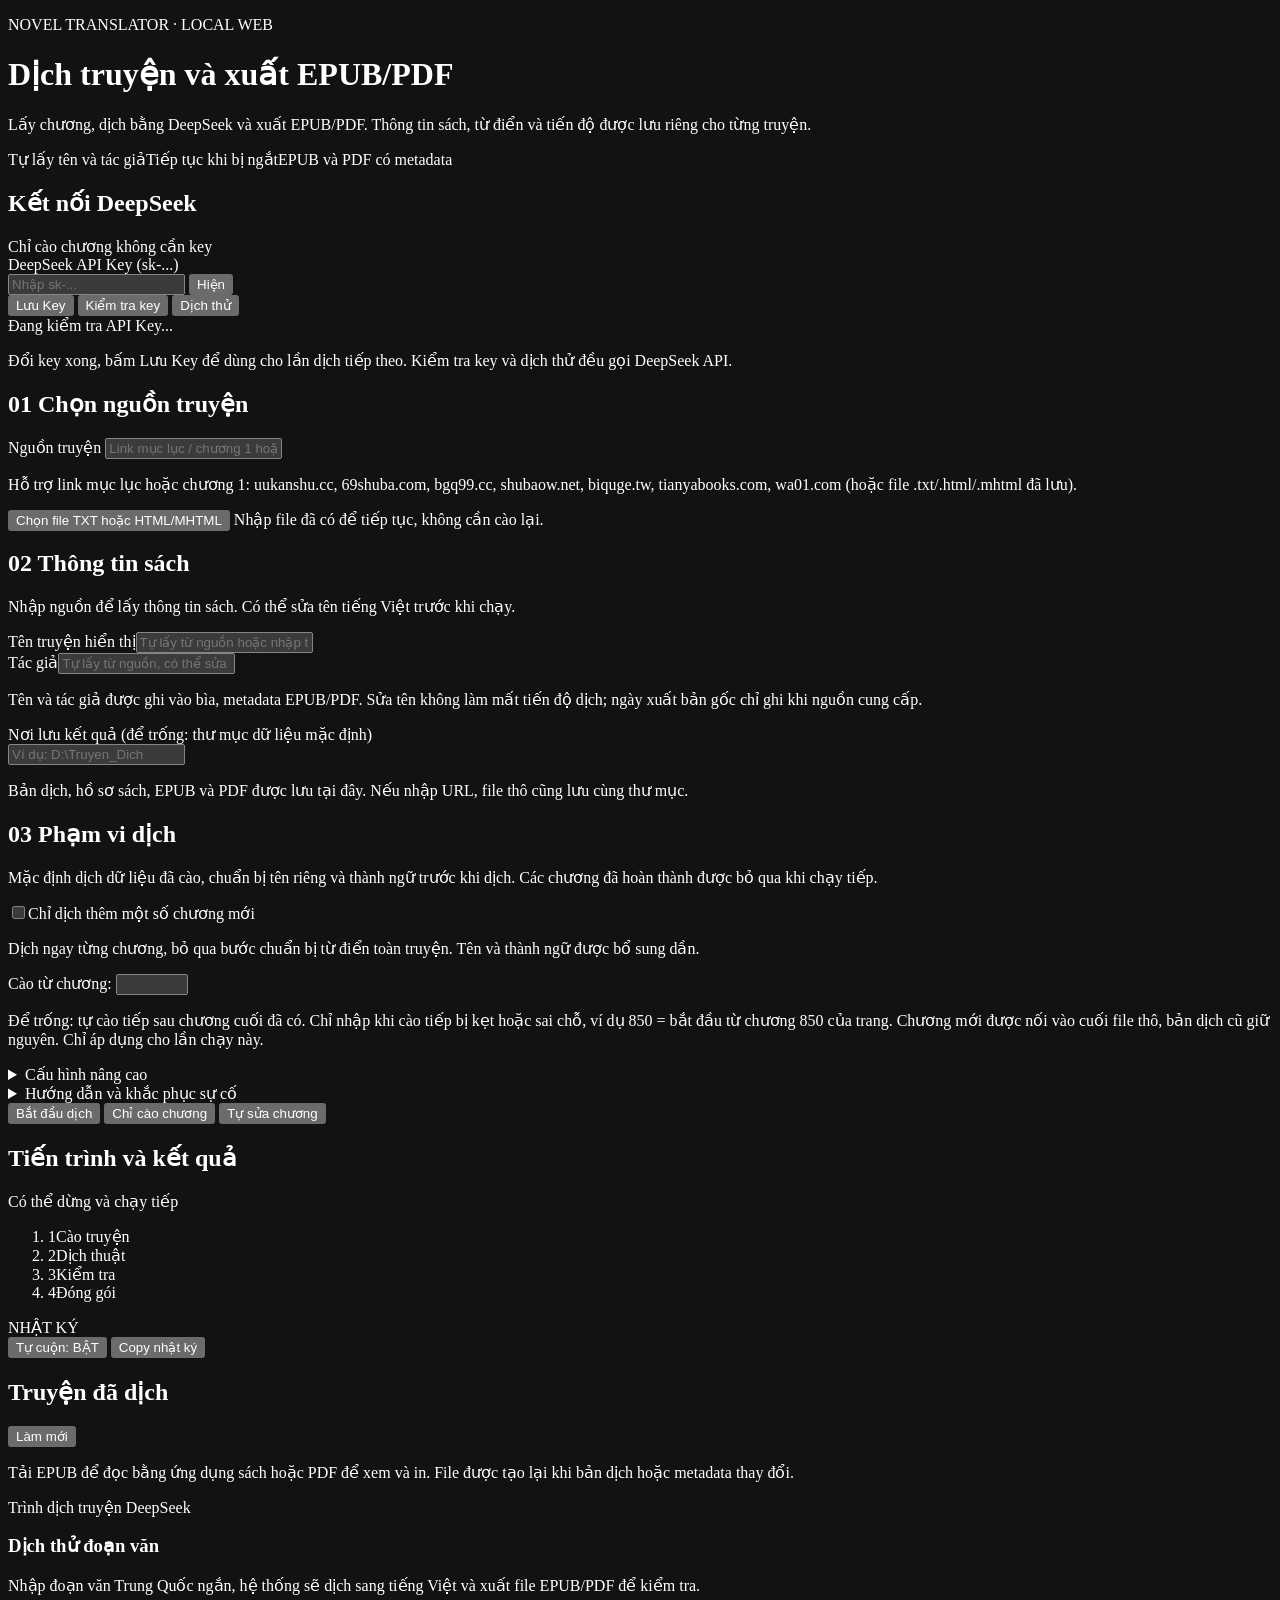
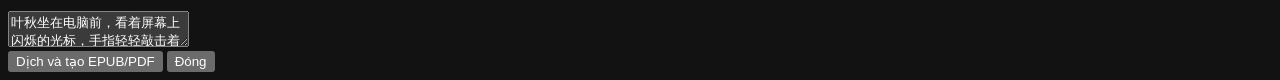
==== commit 2f9f66c1: "refactor: add chapter deduplication, batched packaging, and web frontend UI for novel translation" ====
--- a/web/index.html
+++ b/web/index.html
@@ -209,6 +209,7 @@
             <div class="btn-group">
                 <button type="submit" class="btn btn-start" id="btn-start">Bắt đầu dịch</button>
                 <button type="submit" class="btn-small" id="btn-crawl-only" data-mode="crawl_only">Chỉ cào chương</button>
+                <button type="button" class="btn-small" id="btn-heal" title="Bỏ chương trùng, sắp lại thứ tự, đối chiếu bản đã dịch để không dịch lại">Tự sửa chương</button>
                 <button type="button" class="btn btn-stop" id="btn-stop" hidden>Dừng lại</button>
             </div>
         </form>
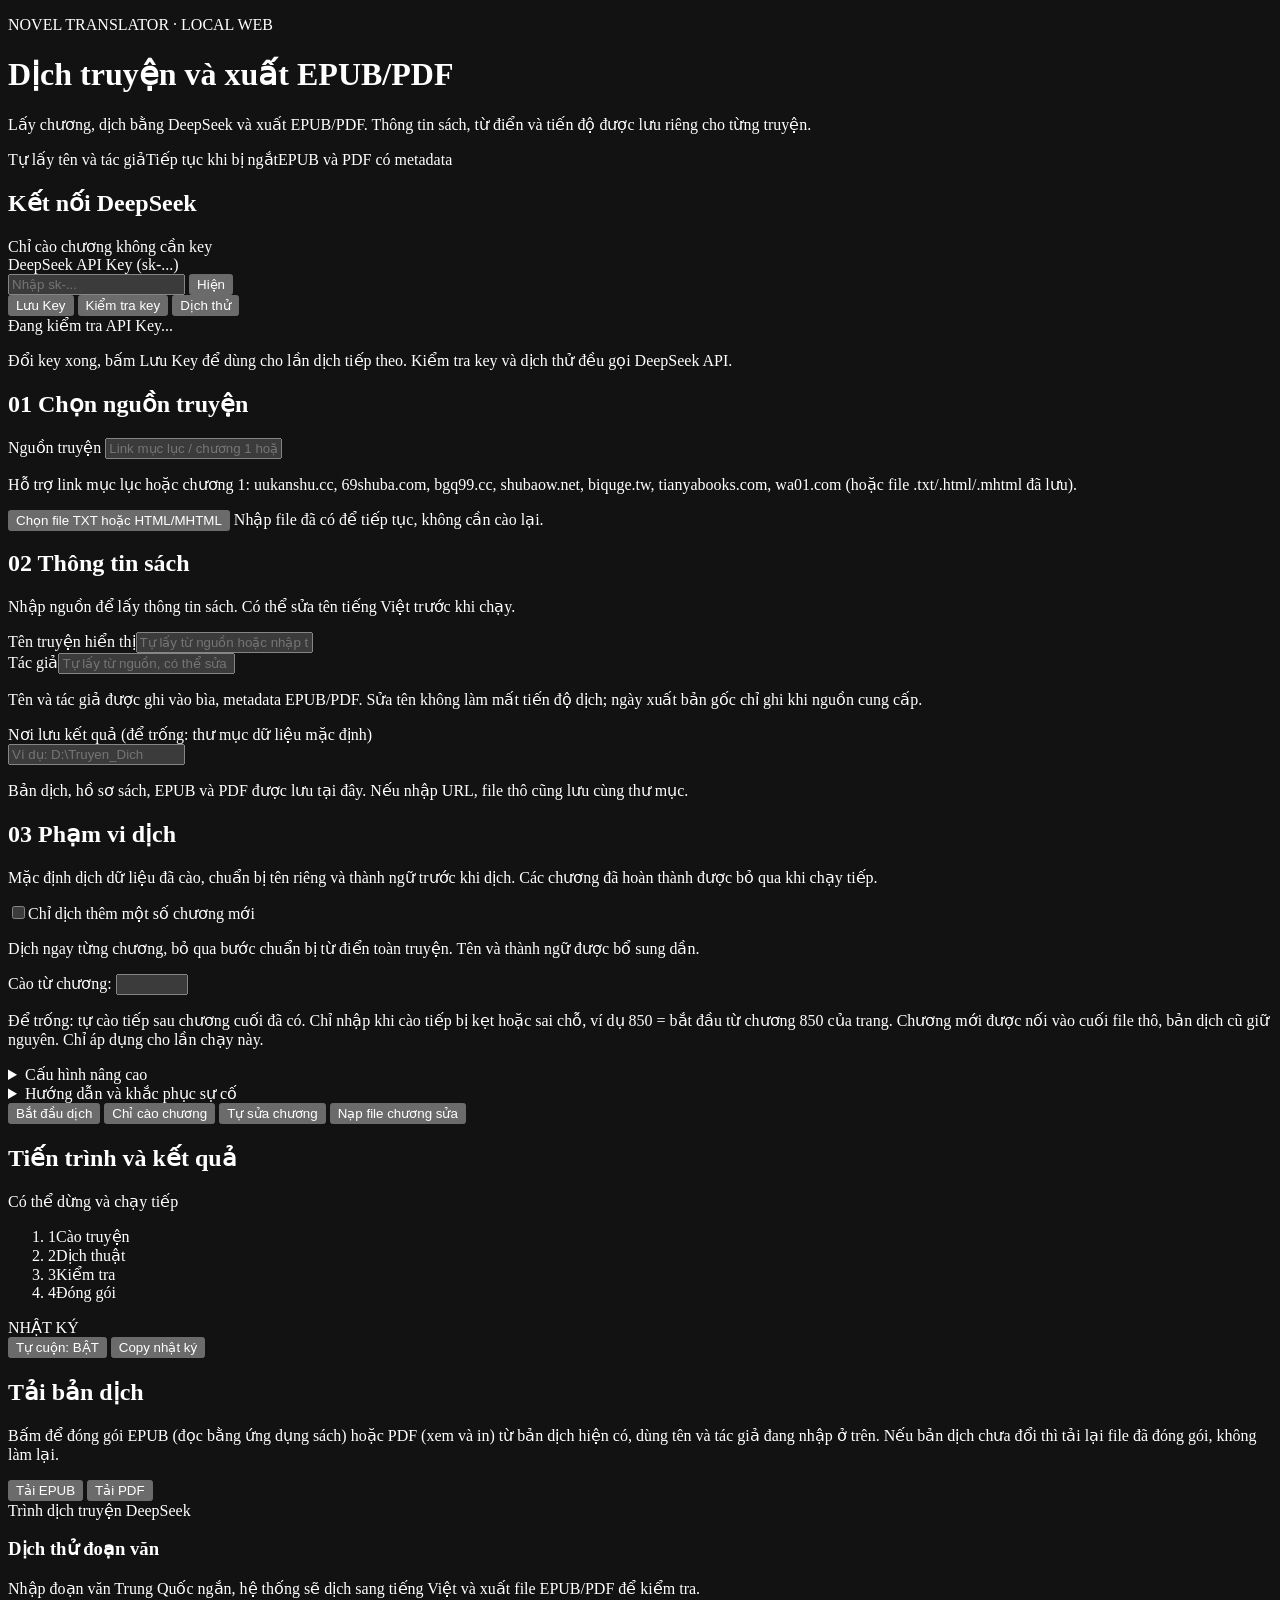
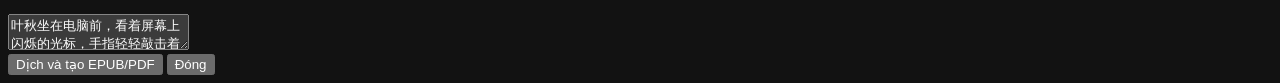
==== commit 5eecd0ab: "feat: on-demand EPUB/PDF export and chapter replace upload - pipeline: no longer packages an existin" ====
--- a/web/index.html
+++ b/web/index.html
@@ -185,6 +185,10 @@
                         <strong>Tự động khôi phục (Resume) và đóng gói thông minh</strong>
                         <p>Nếu cào hoặc dịch bị dừng giữa chừng (mất mạng, tắt app...), chỉ cần nhập lại thông tin cũ và bấm chạy lại. Các chương đã xong được giữ nguyên, hệ thống tiếp tục từ chương dang dở và tự động bỏ qua bước đóng gói lại nếu file EPUB/PDF đã khớp bản dịch mới nhất.</p>
                     </div>
+                    <div class="help-block">
+                        <strong>Sửa chương bằng file có sẵn</strong>
+                        <p>Nếu có chương bị cào sai hoặc cần thay bằng bản đúng (file TXT theo định dạng file thô, hoặc trang HTML/MHTML đã lưu), bấm "Nạp file chương sửa". Chương có cùng số trong tiêu đề sẽ được thay; chương chưa có sẽ được thêm vào cuối rồi sắp lại. Chương đã thay được dịch lại, các chương khác giữ nguyên bản dịch. Bản cũ được lưu thành *.truoc-nap.bak.</p>
+                    </div>
                     <div class="help-block" id="help-termux" hidden>
                         <strong>Chạy và kiểm tra tiến trình trên Termux</strong>
                         <p>Khởi chạy giao diện web hoặc cập nhật trên Termux:</p>
@@ -195,13 +199,13 @@
                     </div>
                     <div class="help-block" id="help-termux-files" hidden>
                         <strong>Lấy file EPUB/PDF ra điện thoại (Termux)</strong>
-                        <p>Khi dịch xong, ứng dụng tự động chép EPUB/PDF ra thư mục <code class="inline">Documents</code> hoặc <code class="inline">Download</code> của điện thoại (nếu đã chạy <code class="inline">termux-setup-storage</code>). Bạn cũng có thể tải trực tiếp ở mục "Truyện đã dịch" bên dưới hoặc chép thủ công:</p>
+                        <p>Khi dịch xong, ứng dụng tự động chép EPUB/PDF ra thư mục <code class="inline">Documents</code> hoặc <code class="inline">Download</code> của điện thoại (nếu đã chạy <code class="inline">termux-setup-storage</code>). Bạn cũng có thể bấm "Tải EPUB" hoặc "Tải PDF" ở cuối trang, hoặc chép thủ công:</p>
                         <code>cp ~/novel/*.{epub,pdf} ~/storage/shared/Download/</code>
                     </div>
                     <div class="help-block" id="help-desktop" hidden>
                         <strong>Vị trí lưu file (máy tính)</strong>
                         <p>Truyện thô, bản dịch, EPUB và PDF nằm trong thư mục: <code class="inline" id="help-data-dir"></code></p>
-                        <p>Bấm "Mở thư mục dữ liệu" ở cuối trang để mở nhanh. EPUB và PDF đã dịch cũng hiện trong mục "Truyện đã dịch" bên dưới để tải về.</p>
+                        <p>Bấm "Mở thư mục dữ liệu" ở cuối trang để mở nhanh. EPUB và PDF được tạo khi bạn bấm "Tải EPUB" hoặc "Tải PDF" ở cuối trang.</p>
                     </div>
                 </div>
             </details>
@@ -210,6 +214,8 @@
                 <button type="submit" class="btn btn-start" id="btn-start">Bắt đầu dịch</button>
                 <button type="submit" class="btn-small" id="btn-crawl-only" data-mode="crawl_only">Chỉ cào chương</button>
                 <button type="button" class="btn-small" id="btn-heal" title="Bỏ chương trùng, sắp lại thứ tự, đối chiếu bản đã dịch để không dịch lại">Tự sửa chương</button>
+                <button type="button" class="btn-small" id="btn-fix-upload" title="Chọn file TXT hoặc HTML/MHTML chứa bản đúng của chương cần sửa">Nạp file chương sửa</button>
+                <input type="file" id="fix_file_input" accept=".txt,.html,.htm,.mht,.mhtml,text/plain,text/html,multipart/related" multiple hidden>
                 <button type="button" class="btn btn-stop" id="btn-stop" hidden>Dừng lại</button>
             </div>
         </form>
@@ -255,13 +261,15 @@
         <pre id="log" aria-label="Nhật ký chạy"></pre>
         </section>
 
-        <section class="library" aria-labelledby="library-title">
+        <section class="library" aria-labelledby="export-title">
             <div class="library-head">
-                <h2 id="library-title">Truyện đã dịch</h2>
-                <button type="button" class="console-btn" id="btn-refresh-library">Làm mới</button>
-            </div>
-            <p class="hint library-hint">Tải EPUB để đọc bằng ứng dụng sách hoặc PDF để xem và in. File được tạo lại khi bản dịch hoặc metadata thay đổi.</p>
-            <ul class="library-list" id="library-list"></ul>
+                <h2 id="export-title">Tải bản dịch</h2>
+            </div>
+            <p class="hint library-hint">Bấm để đóng gói EPUB (đọc bằng ứng dụng sách) hoặc PDF (xem và in) từ bản dịch hiện có, dùng tên và tác giả đang nhập ở trên. Nếu bản dịch chưa đổi thì tải lại file đã đóng gói, không làm lại.</p>
+            <div class="export-row">
+                <button type="button" class="btn-small accent" id="btn-export-epub">Tải EPUB</button>
+                <button type="button" class="btn-small accent" id="btn-export-pdf">Tải PDF</button>
+            </div>
         </section>
 
         <footer class="app-footer">
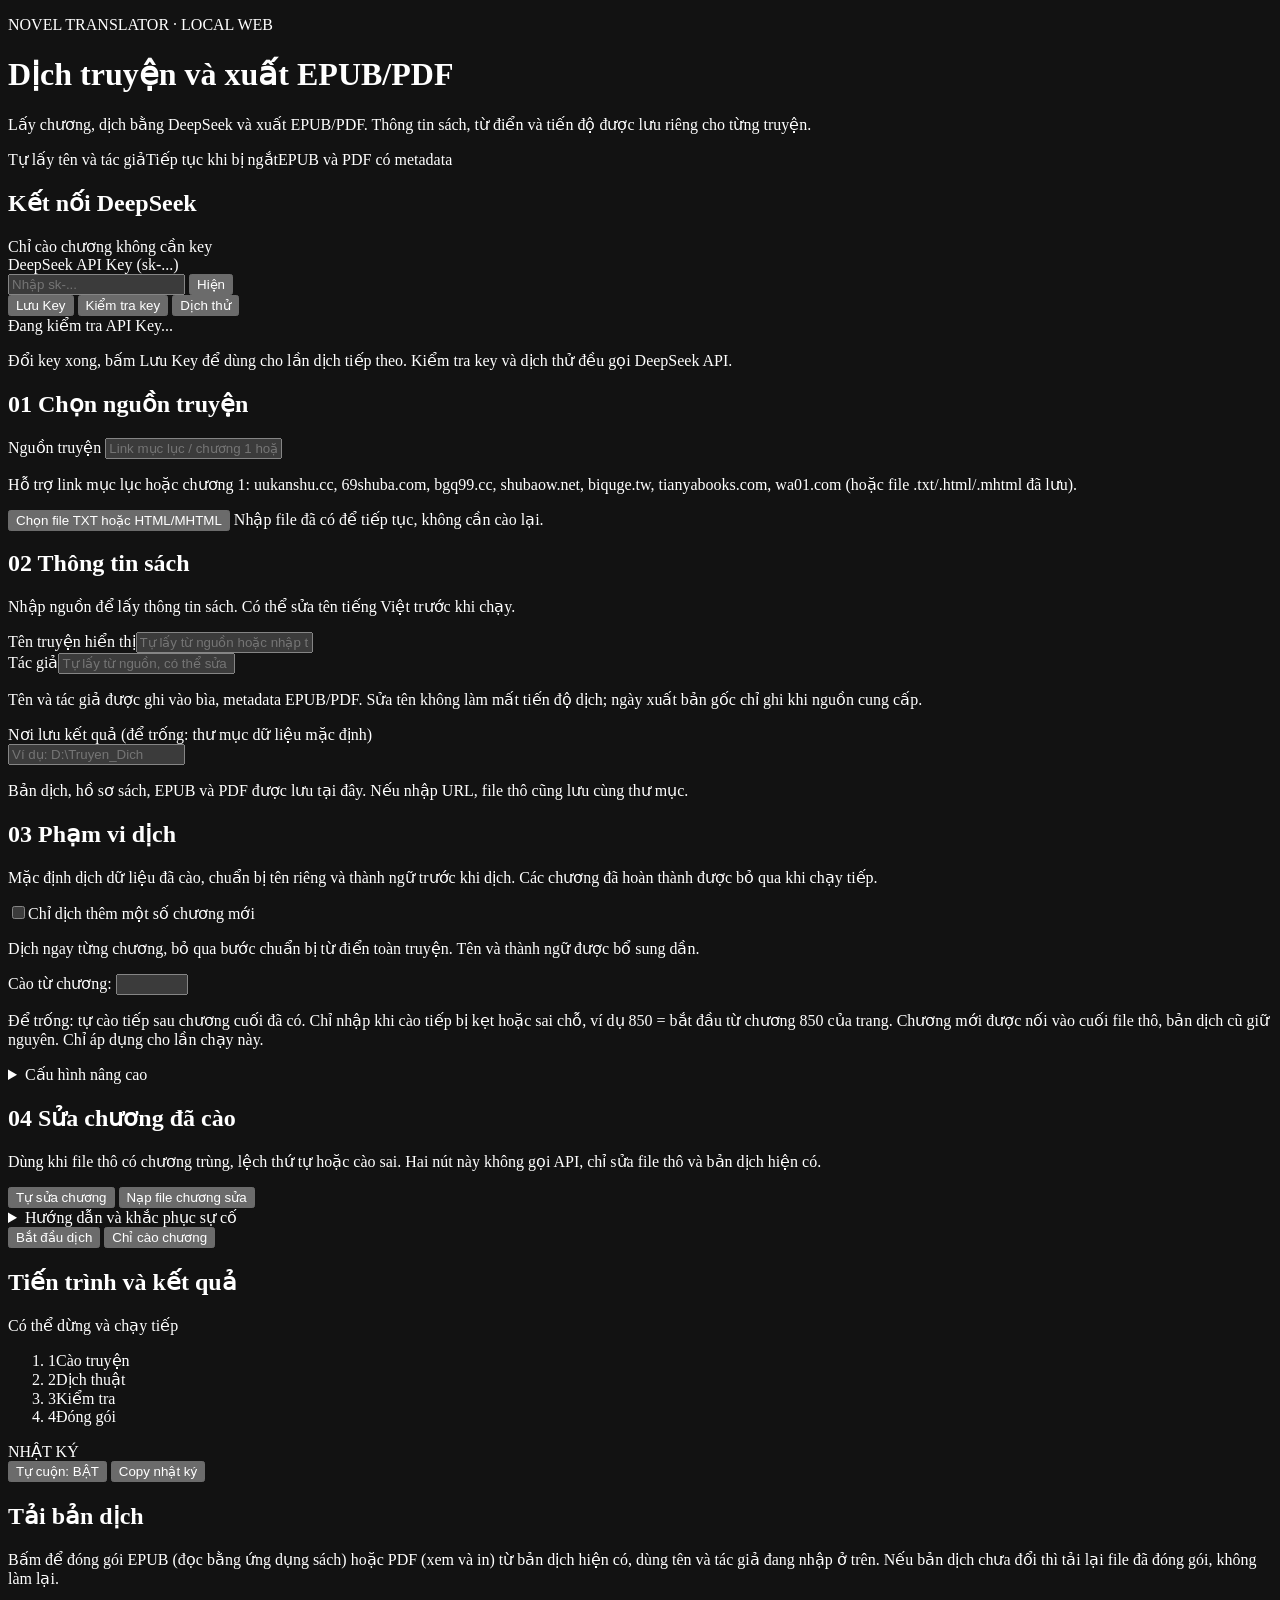
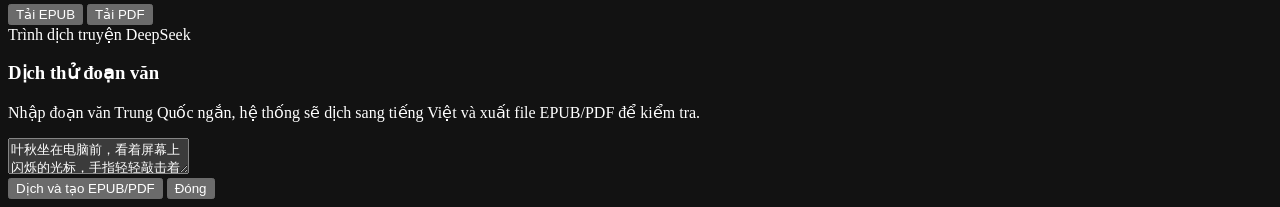
==== commit 8126af9a: "refactor: group chapter-repair controls and share source/busy helpers - web: move "Tu sua chuong" an" ====
--- a/web/index.html
+++ b/web/index.html
@@ -178,6 +178,16 @@
                 </div>
             </details>
 
+            <section class="form-section" aria-labelledby="fix-section-title">
+                <div class="section-heading"><h2 id="fix-section-title"><span class="section-number">04</span> Sửa chương đã cào</h2></div>
+                <p class="hint">Dùng khi file thô có chương trùng, lệch thứ tự hoặc cào sai. Hai nút này không gọi API, chỉ sửa file thô và bản dịch hiện có.</p>
+                <div class="fix-actions">
+                    <button type="button" class="btn-small" id="btn-heal" title="Bỏ chương trùng, sắp lại thứ tự, đối chiếu bản đã dịch để không dịch lại">Tự sửa chương</button>
+                    <button type="button" class="btn-small" id="btn-fix-upload" title="Chọn file TXT hoặc HTML/MHTML chứa bản đúng của chương cần sửa">Nạp file chương sửa</button>
+                    <input type="file" id="fix_file_input" accept=".txt,.html,.htm,.mht,.mhtml,text/plain,text/html,multipart/related" multiple hidden>
+                </div>
+            </section>
+
             <details>
                 <summary>Hướng dẫn và khắc phục sự cố</summary>
                 <div class="details-body help" id="help-body">
@@ -213,9 +223,6 @@
             <div class="btn-group">
                 <button type="submit" class="btn btn-start" id="btn-start">Bắt đầu dịch</button>
                 <button type="submit" class="btn-small" id="btn-crawl-only" data-mode="crawl_only">Chỉ cào chương</button>
-                <button type="button" class="btn-small" id="btn-heal" title="Bỏ chương trùng, sắp lại thứ tự, đối chiếu bản đã dịch để không dịch lại">Tự sửa chương</button>
-                <button type="button" class="btn-small" id="btn-fix-upload" title="Chọn file TXT hoặc HTML/MHTML chứa bản đúng của chương cần sửa">Nạp file chương sửa</button>
-                <input type="file" id="fix_file_input" accept=".txt,.html,.htm,.mht,.mhtml,text/plain,text/html,multipart/related" multiple hidden>
                 <button type="button" class="btn btn-stop" id="btn-stop" hidden>Dừng lại</button>
             </div>
         </form>
